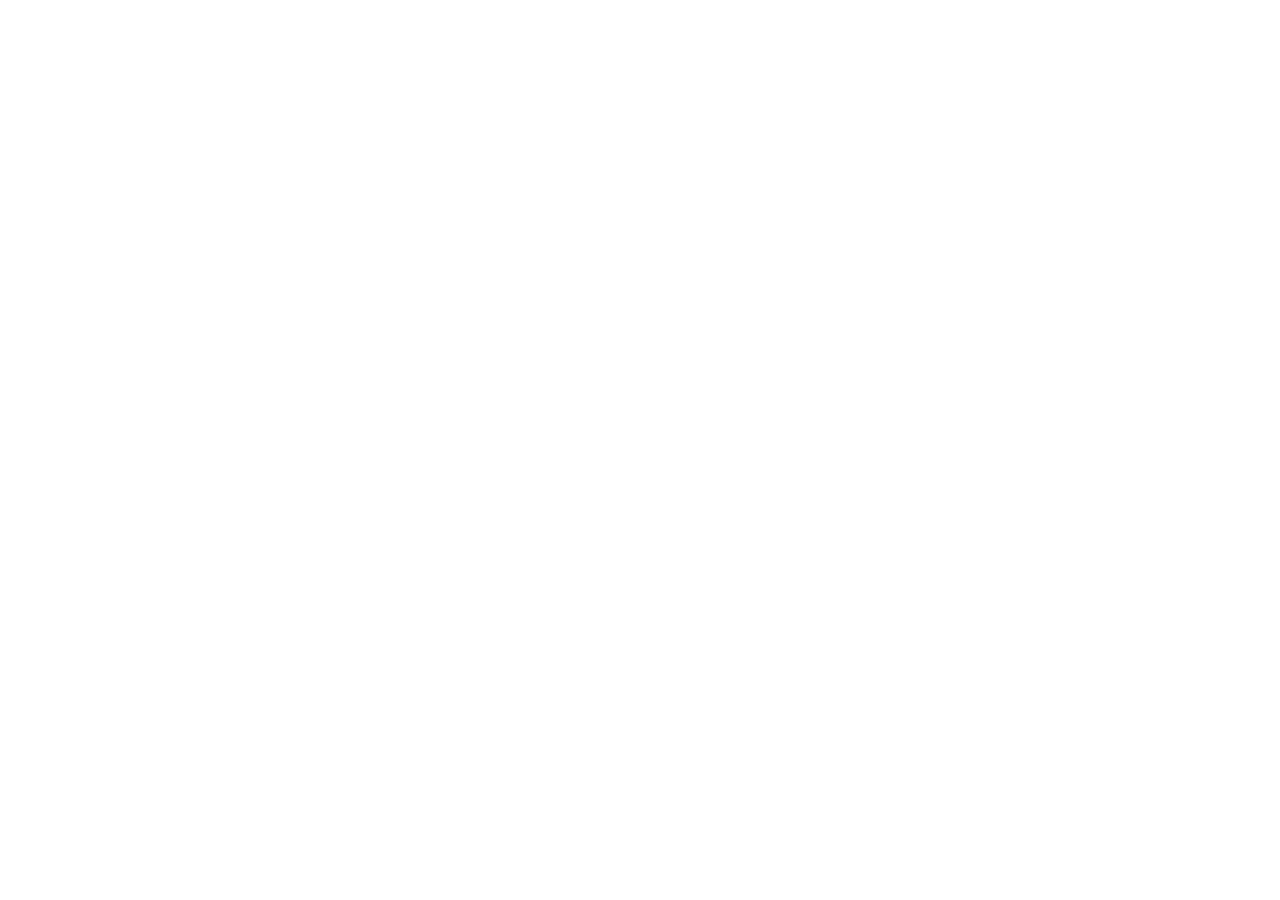
==== admin.html @ 5ccd4331 "Add files via upload" ====
<!doctype html>
<!--
  Edutools - trang quản trị
  Bản quyền thuộc về Thầy Tiến - GV Trường THPT Bỉm Sơn- Thanh Hóa
-->
<html lang="vi" data-theme="light">
<head>
  <meta charset="utf-8">
  <meta name="viewport" content="width=device-width, initial-scale=1">
  <meta name="robots" content="noindex, nofollow">
  <title>Quản trị - Edutools</title>
  <meta name="theme-color" content="#2340a8">
  <link rel="icon" href="data:image/svg+xml,%3Csvg xmlns='http://www.w3.org/2000/svg' viewBox='0 0 100 100'%3E%3Ctext y='.9em' font-size='90'%3E✏️%3C/text%3E%3C/svg%3E">
  <link rel="preconnect" href="https://fonts.googleapis.com">
  <link rel="preconnect" href="https://fonts.gstatic.com" crossorigin>
  <link rel="stylesheet" href="https://fonts.googleapis.com/css2?family=Be+Vietnam+Pro:wght@400;500;600;700&family=Mali:wght@600;700&display=swap">
  <script>
    try {
      var t = localStorage.getItem('edutools_theme') ||
        (window.matchMedia && matchMedia('(prefers-color-scheme: dark)').matches ? 'dark' : 'light');
      document.documentElement.setAttribute('data-theme', t);
    } catch (e) {}
  </script>
  <link rel="stylesheet" href="assets/style.css">
  <link rel="stylesheet" href="assets/admin.css">
</head>
<body class="admin">

  <section class="login" id="login" hidden>
    <form class="login-card" id="loginForm">
      <span class="brand-mark" aria-hidden="true">✏️</span>
      <div>
        <h1>Đăng nhập quản trị</h1>
        <p>Dành cho người quản lý Edutools.</p>
      </div>
      <div class="field">
        <label for="pw">Mật khẩu</label>
        <div class="pw-row">
          <input class="input" id="pw" type="password" autocomplete="current-password" required>
          <button type="button" class="btn btn-ghost btn-sm" id="pwToggle" aria-pressed="false">Hiện</button>
        </div>
      </div>
      <p class="form-error" id="loginErr" role="alert" hidden></p>
      <button class="btn btn-primary" type="submit">Đăng nhập</button>
      <a href="index.html">Về trang chủ</a>
    </form>
  </section>

  <div id="app" hidden>
    <header class="a-top">
      <div class="a-top-l">
        <span class="brand-mark" id="aMark" aria-hidden="true">✏️</span>
        <span class="brand-name" id="aName">Edutools</span>
        <span class="a-badge">Quản trị</span>
      </div>
      <div class="a-top-r">
        <span class="pill ok" id="statePill" role="status"></span>
        <button type="button" class="btn btn-ghost btn-sm" id="previewBtn">Xem thử trang chủ</button>
        <button type="button" class="btn btn-primary btn-sm" id="goPublish">Xuất bản</button>
        <button type="button" class="icon-btn" id="themeBtn" aria-label="Đổi giao diện sáng hoặc tối" style="width:36px;height:36px">🌙</button>
        <button type="button" class="btn btn-ghost btn-sm" id="logoutBtn">Đăng xuất</button>
      </div>
    </header>
    <div class="a-body">
      <nav class="a-nav" id="nav" aria-label="Các mục quản trị"></nav>
      <main class="a-main" id="view" tabindex="-1"></main>
    </div>
  </div>

  <div class="toasts" id="toasts" aria-live="polite"></div>
  <dialog class="sheet form-dialog" id="dlg"></dialog>
  <dialog class="sheet confirm-dialog" id="dlgConfirm"></dialog>
  <noscript><p style="padding:24px">Trang quản trị cần bật JavaScript.</p></noscript>

  <script src="assets/common.js"></script>
  <script src="assets/admin.js"></script>
</body>
</html>
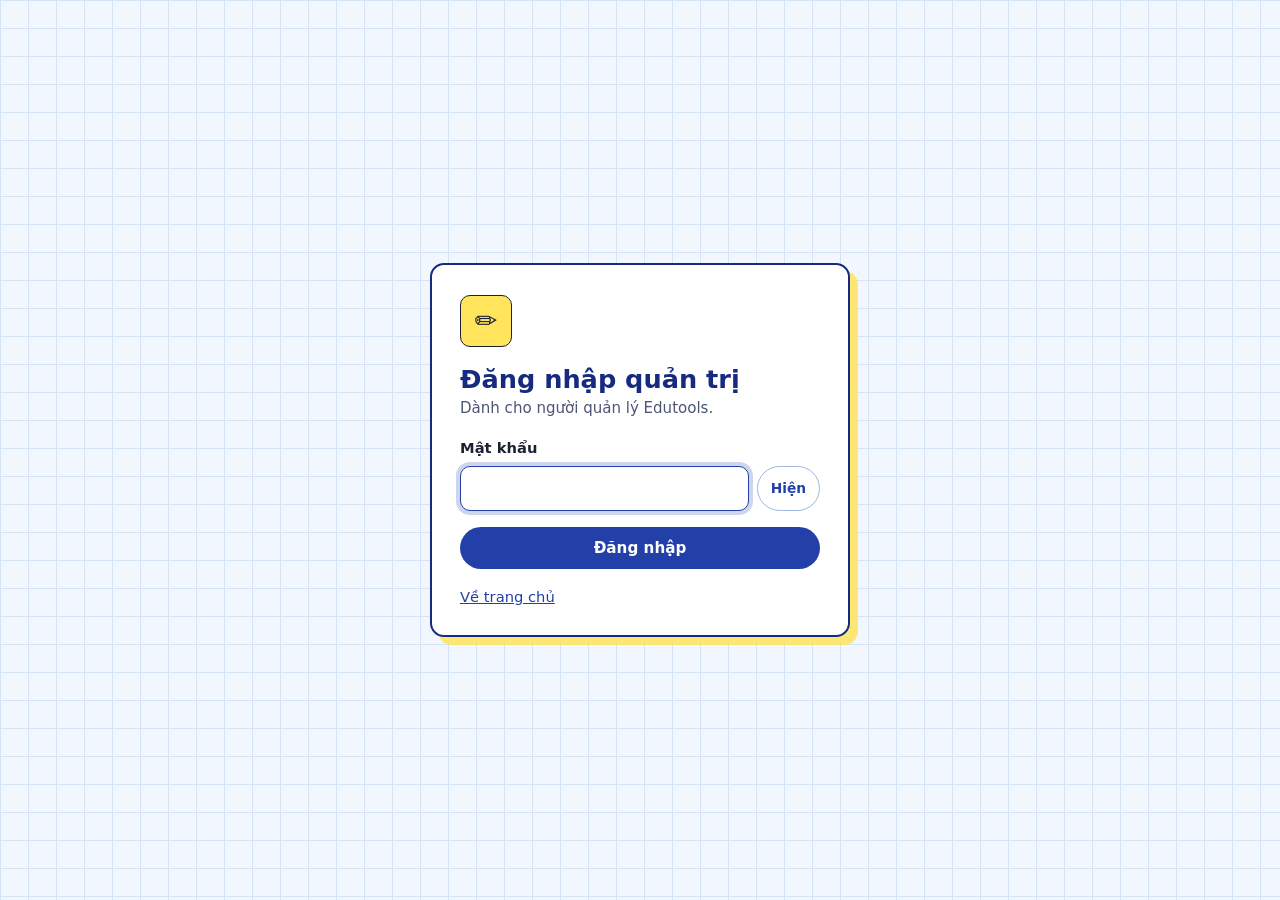
==== commit b8481fbf: "Add files via upload" ====
--- a/admin.html
+++ b/admin.html
@@ -21,8 +21,8 @@
       document.documentElement.setAttribute('data-theme', t);
     } catch (e) {}
   </script>
-  <link rel="stylesheet" href="assets/style.css">
-  <link rel="stylesheet" href="assets/admin.css">
+  <link rel="stylesheet" href="style.css">
+  <link rel="stylesheet" href="admin.css">
 </head>
 <body class="admin">
 
@@ -72,7 +72,7 @@
   <dialog class="sheet confirm-dialog" id="dlgConfirm"></dialog>
   <noscript><p style="padding:24px">Trang quản trị cần bật JavaScript.</p></noscript>
 
-  <script src="assets/common.js"></script>
-  <script src="assets/admin.js"></script>
+  <script src="common.js"></script>
+  <script src="admin.js"></script>
 </body>
 </html>
--- a/style.css
+++ b/style.css
@@ -0,0 +1,378 @@
+/*
+ * Edutools - giao diện dùng chung (trang chủ và trang quản trị)
+ * Ý tưởng: vở ô li, lề đỏ, mực xanh, bút dạ vàng, bảng xanh phấn trắng.
+ * Bản quyền thuộc về Thầy Tiến - GV Trường THPT Bỉm Sơn- Thanh Hóa
+ */
+
+:root {
+  --paper: #fbfcff;
+  --paper-2: #f1f6ff;
+  --surface: #ffffff;
+  --ink: #1c2233;
+  --ink-soft: #4b5675;
+  --blue: #2340a8;
+  --blue-ink: #162b80;
+  --blue-soft: #e6edff;
+  --on-blue: #ffffff;
+  --rule: #d5e3f6;
+  --rule-strong: #9fb6e0;
+  --margin: #e5484d;
+  --hl: #ffe45c;
+  --danger: #b3261e;
+  --danger-soft: #fdecea;
+  --ok: #156b46;
+  --ok-soft: #e4f6ec;
+  --warn-soft: #fff4cf;
+  --warn-ink: #6b4a00;
+  --note-bg: #fff6bd;
+  --note-ink: #2c2a1b;
+  --board: #1f4d3f;
+  --board-2: #183d32;
+  --chalk: #f3f1e7;
+  --wood: #9a6a36;
+  --focus: #1f6feb;
+  --font-body: 'Be Vietnam Pro', system-ui, -apple-system, 'Segoe UI', Roboto, sans-serif;
+  --font-hand: 'Mali', 'Be Vietnam Pro', system-ui, sans-serif;
+  color-scheme: light;
+}
+
+:root[data-theme='dark'] {
+  --paper: #11162a;
+  --paper-2: #171e3a;
+  --surface: #182042;
+  --ink: #e8ecfa;
+  --ink-soft: #a5b0d3;
+  --blue: #8aa4ff;
+  --blue-ink: #b9c8ff;
+  --blue-soft: #232d5c;
+  --on-blue: #0f1428;
+  --rule: #232c50;
+  --rule-strong: #3d4a82;
+  --margin: #f06b70;
+  --hl: #6b5a0f;
+  --danger: #ff8a80;
+  --danger-soft: #3b1f24;
+  --ok: #7ee0ac;
+  --ok-soft: #173326;
+  --warn-soft: #3a3110;
+  --warn-ink: #ffe08a;
+  --note-bg: #4b4519;
+  --note-ink: #fff4b8;
+  --focus: #9ec1ff;
+  color-scheme: dark;
+}
+
+*, *::before, *::after { box-sizing: border-box; }
+
+html { scroll-behavior: smooth; scroll-padding-top: 76px; -webkit-text-size-adjust: 100%; }
+
+body {
+  margin: 0;
+  font-family: var(--font-body);
+  font-size: 16px;
+  line-height: 1.6;
+  color: var(--ink);
+  background: var(--paper);
+  -webkit-font-smoothing: antialiased;
+}
+
+img { max-width: 100%; display: block; }
+a { color: var(--blue); }
+h1, h2, h3, h4, p { margin: 0; }
+button, input, select, textarea { font: inherit; color: inherit; }
+[hidden] { display: none !important; }
+
+:focus-visible { outline: 3px solid var(--focus); outline-offset: 2px; border-radius: 4px; }
+
+.sr-only {
+  position: absolute; width: 1px; height: 1px; padding: 0; margin: -1px;
+  overflow: hidden; clip: rect(0, 0, 0, 0); white-space: nowrap; border: 0;
+}
+
+.wrap { width: min(1120px, 100% - 40px); margin-inline: auto; }
+
+.skip-link {
+  position: absolute; left: 12px; top: -60px; z-index: 100;
+  background: var(--blue); color: var(--on-blue); padding: 8px 14px; border-radius: 8px; text-decoration: none;
+}
+.skip-link:focus { top: 10px; }
+
+/* ---------- Nút, ô nhập ---------- */
+.btn {
+  display: inline-flex; align-items: center; justify-content: center; gap: 8px;
+  min-height: 42px; padding: 0 18px; border-radius: 999px;
+  border: 1.5px solid transparent; font-weight: 600; font-size: .95rem; line-height: 1.2;
+  cursor: pointer; text-decoration: none; white-space: nowrap;
+  transition: background-color .15s, border-color .15s, transform .15s;
+}
+.btn:active { transform: translateY(1px); }
+.btn-primary { background: var(--blue); color: var(--on-blue); }
+.btn-primary:hover { background: var(--blue-ink); }
+:root[data-theme='dark'] .btn-primary:hover { background: #a9bcff; }
+.btn-ghost { background: transparent; color: var(--blue); border-color: var(--rule-strong); }
+.btn-ghost:hover { background: var(--blue-soft); }
+.btn-danger { background: transparent; color: var(--danger); border-color: var(--danger); }
+.btn-danger:hover { background: var(--danger-soft); }
+.btn-solid-danger { background: var(--danger); color: #fff; }
+:root[data-theme='dark'] .btn-solid-danger { color: #1a0b0b; }
+.btn-sm { min-height: 34px; padding: 0 13px; font-size: .86rem; }
+.btn[disabled], .btn[aria-disabled='true'] { opacity: .55; cursor: not-allowed; }
+.icon-btn {
+  width: 42px; height: 42px; padding: 0; border-radius: 50%;
+  border: 1.5px solid var(--rule-strong); background: var(--surface); color: var(--ink);
+  display: inline-grid; place-items: center; cursor: pointer; font-size: 1.1rem;
+}
+.icon-btn:hover { background: var(--blue-soft); }
+
+.field { display: grid; gap: 6px; align-content: start; }
+.field > label, .field > .label { font-weight: 600; font-size: .92rem; }
+.field .hint { font-size: .84rem; color: var(--ink-soft); }
+.input, .select, .textarea {
+  width: 100%; min-height: 44px; padding: 9px 13px;
+  background: var(--surface); color: var(--ink);
+  border: 1.5px solid var(--rule-strong); border-radius: 10px;
+}
+.textarea { min-height: 96px; resize: vertical; line-height: 1.5; }
+.input:focus, .select:focus, .textarea:focus {
+  outline: none; border-color: var(--blue); box-shadow: 0 0 0 4px color-mix(in srgb, var(--blue) 22%, transparent);
+}
+.check { display: flex; align-items: center; gap: 10px; min-height: 36px; cursor: pointer; }
+.check input { width: 20px; height: 20px; accent-color: var(--blue); }
+
+/* ---------- Thanh đầu trang ---------- */
+.topbar {
+  position: sticky; top: 0; z-index: 40;
+  background: color-mix(in srgb, var(--paper) 92%, transparent);
+  backdrop-filter: blur(8px); -webkit-backdrop-filter: blur(8px);
+  border-bottom: 1.5px solid var(--rule);
+}
+.topbar .wrap { display: flex; align-items: center; justify-content: space-between; gap: 16px; min-height: 64px; }
+.brand { display: flex; align-items: center; gap: 12px; text-decoration: none; color: var(--ink); min-width: 0; }
+.brand-mark {
+  width: 42px; height: 42px; flex: none; border-radius: 10px; overflow: hidden;
+  display: grid; place-items: center; font-size: 1.4rem;
+  background: var(--hl); border: 1.5px solid var(--ink);
+}
+.brand-mark img { width: 100%; height: 100%; object-fit: cover; }
+.brand-text { display: grid; line-height: 1.15; min-width: 0; }
+.brand-name { font-family: var(--font-hand); font-weight: 700; font-size: 1.35rem; color: var(--blue-ink); }
+.brand-slogan { font-size: .78rem; color: var(--ink-soft); white-space: nowrap; overflow: hidden; text-overflow: ellipsis; }
+.nav { display: flex; align-items: center; gap: 6px; }
+.nav a {
+  padding: 6px 12px; border-radius: 8px; color: var(--ink); text-decoration: none; font-weight: 500;
+  background-image: linear-gradient(var(--hl), var(--hl)); background-repeat: no-repeat;
+  background-position: 12px 78%; background-size: 0 .4em;
+  transition: background-size .2s;
+}
+.nav a:hover { background-size: calc(100% - 24px) .4em; }
+
+/* ---------- Phần đầu: trang vở ô li ---------- */
+.hero { position: relative; overflow: hidden; border-bottom: 1.5px solid var(--rule); padding: 64px 0 56px; }
+.hero-grid {
+  position: absolute; inset: 0; pointer-events: none;
+  background-image:
+    linear-gradient(var(--rule) 1px, transparent 1px),
+    linear-gradient(90deg, var(--rule) 1px, transparent 1px);
+  background-size: 28px 28px;
+  -webkit-mask-image: linear-gradient(to bottom, #000 55%, transparent);
+  mask-image: linear-gradient(to bottom, #000 55%, transparent);
+}
+.hero::before {
+  content: ''; position: absolute; top: 0; bottom: 0; width: 6px;
+  left: max(20px, calc(50% - 560px));
+  background: linear-gradient(90deg, var(--margin) 0 2px, transparent 2px 4px, var(--margin) 4px 5px, transparent 5px);
+  opacity: .75; pointer-events: none;
+}
+.hero .wrap { position: relative; padding-left: 34px; display: grid; grid-template-columns: minmax(0, 1fr) 300px; gap: 32px; align-items: center; }
+.hero-title {
+  display: inline; font-family: var(--font-hand); font-weight: 700;
+  font-size: clamp(2rem, 5.2vw, 3.5rem); line-height: 1.35; color: var(--blue-ink);
+  background-image: linear-gradient(var(--hl), var(--hl)); background-repeat: no-repeat;
+  background-position: 0 92%; background-size: 0 .42em;
+  -webkit-box-decoration-break: clone; box-decoration-break: clone;
+  animation: swipe .9s .2s ease-out forwards;
+}
+@keyframes swipe { to { background-size: 100% .42em; } }
+.hero-text { margin-top: 18px; max-width: 54ch; font-size: 1.1rem; color: var(--ink-soft); }
+.search { position: relative; margin-top: 28px; max-width: 520px; }
+.search svg { position: absolute; left: 16px; top: 50%; transform: translateY(-50%); width: 20px; height: 20px; color: var(--blue); pointer-events: none; }
+.search input {
+  width: 100%; min-height: 54px; padding: 0 18px 0 48px; font-size: 1.05rem;
+  background: var(--surface); color: var(--ink);
+  border: 2px solid var(--blue-ink); border-radius: 12px;
+}
+:root[data-theme='dark'] .search input { border-color: var(--blue); }
+.search input:focus { outline: none; box-shadow: 0 0 0 5px color-mix(in srgb, var(--hl) 85%, transparent); }
+.hero-meta { margin-top: 14px; font-size: .92rem; color: var(--ink-soft); }
+.hero-art { justify-self: end; width: 100%; max-width: 300px; }
+.hero-art svg { width: 100%; height: auto; overflow: visible; }
+.art-set { fill: var(--blue-soft); stroke: var(--blue); stroke-width: 3; stroke-linejoin: round; }
+.art-set-hole { fill: var(--paper); stroke: var(--blue); stroke-width: 3; stroke-linejoin: round; }
+.art-tick { stroke: var(--blue); stroke-width: 2; }
+.art-pencil-body { fill: #ffcf33; }
+.art-pencil-stripe { fill: #e8a800; }
+.art-pencil-wood { fill: #f1c9a0; }
+.art-pencil-lead { fill: #2b2f3a; }
+.art-pencil-band { fill: #c9ced8; }
+.art-pencil-eraser { fill: var(--margin); }
+.art-line { fill: none; stroke: var(--ink); stroke-width: 2.5; stroke-linecap: round; stroke-linejoin: round; }
+
+/* ---------- Khối chung ---------- */
+.section { padding: 56px 0 0; }
+.section-head { display: flex; align-items: baseline; justify-content: space-between; flex-wrap: wrap; gap: 8px 20px; margin-bottom: 22px; }
+.section-title { font-family: var(--font-hand); font-weight: 700; font-size: clamp(1.5rem, 3vw, 2rem); line-height: 1.3; color: var(--blue-ink); }
+.section-sub { color: var(--ink-soft); font-size: .95rem; }
+
+/* ---------- Thông báo: giấy ghi chú ---------- */
+.notes { display: grid; grid-template-columns: repeat(auto-fill, minmax(280px, 1fr)); gap: 22px; }
+.note {
+  position: relative; padding: 16px 18px 14px; background: var(--note-bg); color: var(--note-ink);
+  border-radius: 2px 2px 14px 2px; box-shadow: 0 10px 16px -12px rgba(0, 0, 0, .55);
+  transform: rotate(-.6deg);
+}
+.note:nth-child(even) { transform: rotate(.6deg); }
+.note h3 { font-size: 1.02rem; line-height: 1.35; margin-bottom: 6px; }
+.note p { font-size: .94rem; white-space: pre-line; }
+.note-date { display: block; margin-top: 10px; font-size: .8rem; opacity: .75; }
+.note a { color: inherit; font-weight: 600; }
+
+/* ---------- Công cụ ---------- */
+.toolbar { display: flex; flex-wrap: wrap; align-items: center; justify-content: space-between; gap: 14px 20px; margin-bottom: 30px; }
+.chips { display: flex; flex-wrap: wrap; gap: 8px; }
+.chip {
+  display: inline-flex; align-items: center; gap: 7px; min-height: 38px; padding: 0 14px;
+  border: 1.5px solid var(--rule-strong); border-radius: 999px; background: var(--surface);
+  font-weight: 600; font-size: .9rem; cursor: pointer; color: var(--ink);
+  transition: background-color .15s, border-color .15s;
+}
+.chip:hover { background: var(--blue-soft); }
+.chip[aria-pressed='true'] { background: var(--blue); border-color: var(--blue); color: var(--on-blue); }
+.chip .count { font-size: .78rem; font-weight: 500; opacity: .75; }
+.sort { display: flex; align-items: center; gap: 8px; margin-left: auto; font-size: .9rem; color: var(--ink-soft); }
+.sort .select { width: auto; min-height: 38px; padding: 4px 10px; font-size: .9rem; }
+.result-note { margin: -14px 0 22px; font-size: .9rem; color: var(--ink-soft); }
+
+.grid { display: grid; grid-template-columns: repeat(auto-fill, minmax(270px, 1fr)); gap: 34px 22px; margin: 0; padding: 0; list-style: none; }
+.card {
+  position: relative; display: flex; flex-direction: column; height: 100%;
+  background: var(--surface); border: 1.5px solid var(--rule-strong); border-radius: 8px;
+  transition: transform .18s, box-shadow .18s;
+}
+.card:hover { transform: translateY(-3px); box-shadow: 0 6px 0 -2px var(--surface), 0 6px 0 -.5px var(--rule-strong); }
+.tab {
+  position: absolute; z-index: 2; top: -15px; left: 14px; max-width: calc(100% - 100px);
+  display: inline-flex; align-items: center; gap: 6px; padding: 3px 12px 2px;
+  background: var(--c, var(--blue)); color: #fff; border-radius: 9px 9px 0 0;
+  font-size: .8rem; font-weight: 600; line-height: 1.5; white-space: nowrap; overflow: hidden; text-overflow: ellipsis;
+}
+.tape {
+  position: absolute; z-index: 3; top: -11px; right: 16px; padding: 1px 14px; transform: rotate(3deg);
+  background: color-mix(in srgb, var(--hl) 88%, transparent); color: #3a3200;
+  font-size: .74rem; font-weight: 600; box-shadow: 0 1px 2px rgba(0, 0, 0, .15);
+  border-left: 2px dotted rgba(0, 0, 0, .18); border-right: 2px dotted rgba(0, 0, 0, .18);
+}
+:root[data-theme='dark'] .tape { color: #fff3b0; }
+.media {
+  position: relative; display: block; width: 100%; aspect-ratio: 16 / 10; padding: 0; border: 0;
+  border-bottom: 1.5px solid var(--rule-strong); border-radius: 6.5px 6.5px 0 0; overflow: hidden;
+  background: var(--paper-2); cursor: pointer;
+}
+.media img { width: 100%; height: 100%; object-fit: cover; }
+.media-ph {
+  width: 100%; height: 100%; display: grid; place-items: center; font-size: 3.2rem;
+  background: repeating-linear-gradient(135deg,
+    color-mix(in srgb, var(--c, var(--blue)) 20%, var(--surface)) 0 12px,
+    color-mix(in srgb, var(--c, var(--blue)) 11%, var(--surface)) 12px 24px);
+}
+.card-body { display: flex; flex-direction: column; flex: 1; gap: 8px; padding: 14px 16px 16px; }
+.card-title { font-size: 1.1rem; font-weight: 700; line-height: 1.3; }
+.card-desc {
+  font-size: .93rem; color: var(--ink-soft);
+  display: -webkit-box; -webkit-line-clamp: 3; -webkit-box-orient: vertical; overflow: hidden;
+}
+.tags { display: flex; flex-wrap: wrap; gap: 2px 10px; font-size: .8rem; color: var(--ink-soft); }
+.card-actions { display: flex; gap: 8px; margin-top: auto; padding-top: 8px; }
+.card-actions .btn-primary { flex: 1; }
+
+.empty {
+  padding: 40px 24px; text-align: center; border: 2px dashed var(--rule-strong); border-radius: 12px; color: var(--ink-soft);
+}
+.empty strong { display: block; color: var(--ink); font-size: 1.1rem; margin-bottom: 6px; }
+.empty .btn { margin-top: 16px; }
+
+/* ---------- Cửa sổ chi tiết ---------- */
+dialog.sheet {
+  width: min(880px, 94vw); max-height: 92vh; padding: 0; border: 0; border-radius: 12px; overflow: auto;
+  background: var(--surface); color: var(--ink); box-shadow: 0 30px 80px -20px rgba(0, 0, 0, .55);
+}
+dialog.sheet::backdrop { background: rgba(12, 18, 40, .6); }
+.sheet-grid { display: grid; grid-template-columns: minmax(0, 5fr) minmax(0, 6fr); }
+.sheet-media { background: var(--paper-2); min-height: 260px; border-right: 1.5px solid var(--rule); }
+.sheet-media img { width: 100%; height: 100%; object-fit: cover; }
+.sheet-media .media-ph { min-height: 260px; font-size: 4.5rem; }
+.sheet-body { position: relative; padding: 28px 28px 24px; display: flex; flex-direction: column; gap: 14px; }
+.sheet-body h2 { font-family: var(--font-hand); font-weight: 700; font-size: 1.7rem; line-height: 1.3; color: var(--blue-ink); padding-right: 36px; }
+.sheet-cat { align-self: flex-start; display: inline-flex; gap: 6px; padding: 2px 12px; border-radius: 999px; background: var(--c); color: #fff; font-size: .82rem; font-weight: 600; }
+.sheet-body h3 { font-size: .95rem; margin-bottom: 4px; }
+.sheet-guide { white-space: pre-line; font-size: .94rem; padding: 12px 14px; background: var(--paper-2); border-left: 4px solid var(--margin); border-radius: 4px; }
+.sheet-actions { display: flex; flex-wrap: wrap; gap: 10px; margin-top: 6px; }
+.sheet-close { position: absolute; top: 14px; right: 14px; width: 36px; height: 36px; font-size: 1rem; }
+
+/* ---------- Bảng xanh: giới thiệu và chân trang ---------- */
+.board {
+  margin-top: 80px; color: var(--chalk); border-top: 12px solid var(--wood);
+  background:
+    radial-gradient(900px 260px at 18% 0%, rgba(255, 255, 255, .07), transparent 70%),
+    radial-gradient(700px 220px at 85% 100%, rgba(255, 255, 255, .05), transparent 70%),
+    var(--board);
+}
+.board a { color: var(--chalk); }
+.about { padding: 54px 0 40px; display: grid; grid-template-columns: minmax(0, 7fr) minmax(0, 4fr); gap: 40px; align-items: start; }
+.about h2 { font-family: var(--font-hand); font-weight: 700; font-size: clamp(1.6rem, 3vw, 2.2rem); line-height: 1.3; margin-bottom: 14px; }
+.about p { white-space: pre-line; max-width: 62ch; opacity: .94; }
+.contact { display: grid; gap: 10px; justify-items: start; }
+.contact h3 { font-family: var(--font-hand); font-weight: 600; font-size: 1.2rem; margin-bottom: 4px; }
+.chalk-btn {
+  display: inline-flex; align-items: center; gap: 8px; min-height: 42px; padding: 0 18px; border-radius: 999px;
+  border: 1.5px dashed var(--chalk); text-decoration: none; font-weight: 600; font-size: .94rem;
+  transition: background-color .15s;
+}
+.chalk-btn:hover { background: rgba(255, 255, 255, .12); }
+.foot { border-top: 1.5px dashed rgba(243, 241, 231, .45); padding: 20px 0 26px; font-size: .9rem; }
+.foot .wrap { display: flex; flex-wrap: wrap; justify-content: space-between; gap: 8px 20px; }
+.foot p { margin: 0; opacity: .92; }
+.foot small { display: block; opacity: .75; margin-top: 4px; }
+
+.preview-bar {
+  position: fixed; left: 50%; bottom: 16px; transform: translateX(-50%); z-index: 60;
+  display: flex; align-items: center; gap: 12px; padding: 8px 8px 8px 16px; max-width: calc(100vw - 24px);
+  background: var(--hl); color: #2c2500; border: 1.5px solid #2c2500; border-radius: 999px; font-size: .9rem; font-weight: 600;
+  box-shadow: 0 10px 24px -10px rgba(0, 0, 0, .5);
+}
+:root[data-theme='dark'] .preview-bar { background: #ffe45c; }
+.preview-bar a { background: #2c2500; color: #fff3b0; padding: 4px 14px; border-radius: 999px; text-decoration: none; white-space: nowrap; }
+
+/* ---------- Thiết bị nhỏ ---------- */
+@media (max-width: 920px) {
+  .hero .wrap { grid-template-columns: 1fr; }
+  .hero-art { display: none; }
+  .about { grid-template-columns: 1fr; gap: 28px; }
+}
+@media (max-width: 700px) {
+  .nav a { display: none; }
+  .hero { padding: 40px 0 40px; }
+  .hero .wrap { padding-left: 26px; }
+  .sheet-grid { grid-template-columns: 1fr; }
+  .sheet-media { min-height: 0; aspect-ratio: 16 / 9; border-right: 0; border-bottom: 1.5px solid var(--rule); }
+  .sheet-media .media-ph { min-height: 0; }
+  .sheet-body { padding: 22px 20px 20px; }
+  .chips { flex-wrap: nowrap; overflow-x: auto; padding-bottom: 4px; width: 100%; scrollbar-width: thin; }
+  .chip { flex: none; }
+  .toolbar { gap: 10px; }
+}
+
+@media (prefers-reduced-motion: reduce) {
+  html { scroll-behavior: auto; }
+  *, *::before, *::after { animation-duration: .001ms !important; transition-duration: .001ms !important; }
+  .hero-title { background-size: 100% .42em; animation: none; }
+}
--- a/admin.css
+++ b/admin.css
@@ -0,0 +1,171 @@
+/*
+ * Edutools - giao diện trang quản trị (dùng kèm style.css)
+ * Bản quyền thuộc về Thầy Tiến - GV Trường THPT Bỉm Sơn- Thanh Hóa
+ */
+
+body.admin { background: var(--paper-2); min-height: 100vh; }
+
+/* ---------- Đăng nhập ---------- */
+.login { min-height: 100vh; display: grid; place-items: center; padding: 24px;
+  background-image: linear-gradient(var(--rule) 1px, transparent 1px), linear-gradient(90deg, var(--rule) 1px, transparent 1px);
+  background-size: 28px 28px; }
+.login-card {
+  width: min(420px, 100%); display: grid; gap: 16px; padding: 30px 28px 26px;
+  background: var(--surface); border: 2px solid var(--blue-ink); border-radius: 14px;
+  box-shadow: 8px 8px 0 color-mix(in srgb, var(--hl) 85%, transparent);
+}
+:root[data-theme='dark'] .login-card { border-color: var(--blue); }
+.login-card .brand-mark { width: 52px; height: 52px; font-size: 1.7rem; }
+.login-card h1 { font-family: var(--font-hand); font-size: 1.6rem; line-height: 1.3; color: var(--blue-ink); }
+.login-card p { color: var(--ink-soft); font-size: .94rem; }
+.pw-row { display: flex; gap: 8px; }
+.pw-row .input { flex: 1; }
+.login-card a { justify-self: start; font-size: .92rem; }
+.form-error {
+  padding: 9px 12px; border-radius: 8px; font-size: .92rem; font-weight: 500;
+  background: var(--danger-soft); color: var(--danger); border: 1.5px solid var(--danger);
+}
+
+/* ---------- Khung quản trị ---------- */
+.a-top {
+  position: sticky; top: 0; z-index: 40; display: flex; flex-wrap: wrap; align-items: center; justify-content: space-between; gap: 10px 16px;
+  padding: 10px 20px; background: var(--surface); border-bottom: 1.5px solid var(--rule-strong);
+}
+.a-top-l, .a-top-r { display: flex; align-items: center; gap: 10px; flex-wrap: wrap; }
+.a-top .brand-mark { width: 38px; height: 38px; font-size: 1.25rem; }
+.a-badge { font-size: .78rem; font-weight: 600; padding: 2px 10px; border-radius: 999px; background: var(--blue-soft); color: var(--blue-ink); }
+:root[data-theme='dark'] .a-badge { color: var(--blue-ink); }
+.pill { font-size: .82rem; font-weight: 600; padding: 4px 12px; border-radius: 999px; border: 1.5px solid transparent; }
+.pill.ok { background: var(--ok-soft); color: var(--ok); border-color: var(--ok); }
+.pill.warn { background: var(--warn-soft); color: var(--warn-ink); border-color: var(--warn-ink); }
+
+.a-body { display: grid; grid-template-columns: 232px minmax(0, 1fr); gap: 24px; width: min(1240px, 100% - 32px); margin: 24px auto 60px; align-items: start; }
+.a-nav { position: sticky; top: 84px; display: grid; gap: 4px; padding: 10px; background: var(--surface); border: 1.5px solid var(--rule-strong); border-radius: 12px; }
+.a-nav button {
+  display: flex; align-items: center; gap: 10px; min-height: 44px; padding: 0 12px; text-align: left; cursor: pointer;
+  background: transparent; border: 0; border-radius: 8px; color: var(--ink); font-weight: 500; font-size: .96rem;
+}
+.a-nav button:hover { background: var(--blue-soft); }
+.a-nav button[aria-current='page'] { background: var(--blue); color: var(--on-blue); font-weight: 600; }
+.a-main { min-width: 0; outline: none; }
+.a-h1 { font-family: var(--font-hand); font-weight: 700; font-size: 1.7rem; line-height: 1.3; color: var(--blue-ink); }
+.a-lead { margin-top: 4px; color: var(--ink-soft); max-width: 70ch; }
+.a-head { display: flex; flex-wrap: wrap; align-items: flex-end; justify-content: space-between; gap: 12px 20px; margin-bottom: 20px; }
+
+.panel { background: var(--surface); border: 1.5px solid var(--rule-strong); border-radius: 12px; padding: 20px; margin-bottom: 18px; }
+.panel h2 { font-size: 1.1rem; margin-bottom: 4px; }
+.panel > p { color: var(--ink-soft); font-size: .94rem; }
+.panel .form-grid { margin-top: 16px; }
+.form-grid { display: grid; gap: 16px; }
+.form-grid.two { grid-template-columns: repeat(2, minmax(0, 1fr)); }
+.span-2 { grid-column: 1 / -1; }
+.btn-row { display: flex; flex-wrap: wrap; gap: 10px; margin-top: 16px; }
+
+.notice { padding: 12px 16px; border-radius: 10px; margin-bottom: 18px; border: 1.5px solid; font-size: .94rem; }
+.notice.warn { background: var(--warn-soft); border-color: var(--warn-ink); color: var(--warn-ink); }
+.notice.info { background: var(--blue-soft); border-color: var(--blue); color: var(--ink); }
+.notice.ok { background: var(--ok-soft); border-color: var(--ok); color: var(--ok); }
+.notice .btn { margin-top: 8px; }
+
+.stats { display: grid; grid-template-columns: repeat(auto-fit, minmax(150px, 1fr)); gap: 14px; margin-bottom: 18px; }
+.stat { padding: 16px 18px; background: var(--surface); border: 1.5px solid var(--rule-strong); border-radius: 12px; }
+.stat b { display: block; font-family: var(--font-hand); font-size: 2rem; line-height: 1.2; color: var(--blue-ink); }
+.stat span { font-size: .9rem; color: var(--ink-soft); }
+.steps { margin: 12px 0 0; padding-left: 22px; display: grid; gap: 8px; }
+
+/* ---------- Danh sách ---------- */
+.filters { display: flex; flex-wrap: wrap; gap: 10px; margin-bottom: 14px; }
+.filters .input { flex: 1 1 220px; max-width: 360px; }
+.filters .select { flex: 0 1 220px; width: auto; }
+.list { list-style: none; margin: 0; padding: 0; display: grid; gap: 10px; }
+.row {
+  display: grid; grid-template-columns: 76px minmax(0, 1fr) auto; gap: 14px; align-items: center; padding: 10px 12px 10px 10px;
+  background: var(--surface); border: 1.5px solid var(--rule-strong); border-radius: 10px;
+}
+.row.is-off { opacity: .72; background: var(--paper-2); }
+.thumb {
+  width: 76px; height: 52px; border-radius: 6px; overflow: hidden; display: grid; place-items: center; font-size: 1.6rem;
+  border: 1.5px solid var(--rule-strong);
+  background: repeating-linear-gradient(135deg, color-mix(in srgb, var(--c, var(--blue)) 20%, var(--surface)) 0 10px, color-mix(in srgb, var(--c, var(--blue)) 11%, var(--surface)) 10px 20px);
+}
+.thumb img { width: 100%; height: 100%; object-fit: cover; }
+.row-main { min-width: 0; }
+.row-title { font-weight: 700; display: flex; flex-wrap: wrap; align-items: center; gap: 6px 8px; }
+.row-sub { font-size: .86rem; color: var(--ink-soft); white-space: nowrap; overflow: hidden; text-overflow: ellipsis; }
+.row-sub a { color: inherit; }
+.flag { font-size: .74rem; font-weight: 600; padding: 1px 8px; border-radius: 999px; background: var(--hl); color: #2c2500; }
+.flag.off { background: var(--paper-2); color: var(--ink-soft); border: 1.5px solid var(--rule-strong); }
+.flag.cat { background: var(--c); color: #fff; }
+.row-actions { display: flex; flex-wrap: wrap; gap: 6px; justify-content: flex-end; }
+.mini {
+  min-width: 36px; min-height: 36px; padding: 0 10px; border-radius: 8px; cursor: pointer; font-weight: 600; font-size: .84rem;
+  background: var(--surface); color: var(--ink); border: 1.5px solid var(--rule-strong);
+}
+.mini:hover { background: var(--blue-soft); }
+.mini.danger { color: var(--danger); border-color: var(--danger); }
+.mini.danger:hover { background: var(--danger-soft); }
+.mini[disabled] { opacity: .4; cursor: not-allowed; }
+.empty-list { padding: 30px 20px; text-align: center; border: 2px dashed var(--rule-strong); border-radius: 12px; color: var(--ink-soft); background: var(--surface); }
+.empty-list strong { display: block; color: var(--ink); margin-bottom: 4px; }
+
+/* ---------- Hộp thoại biểu mẫu ---------- */
+dialog.form-dialog { width: min(660px, 94vw); }
+dialog.confirm-dialog { width: min(460px, 94vw); }
+.dlg-form { padding: 22px 24px 20px; display: grid; gap: 16px; }
+.dlg-head { display: flex; align-items: center; justify-content: space-between; gap: 12px; }
+.dlg-title { font-family: var(--font-hand); font-weight: 700; font-size: 1.4rem; line-height: 1.3; color: var(--blue-ink); }
+.dlg-body { display: grid; gap: 16px; }
+.dlg-actions { display: flex; justify-content: flex-end; gap: 10px; flex-wrap: wrap; }
+.checks { display: flex; flex-wrap: wrap; gap: 4px 24px; }
+
+.img-edit { display: grid; grid-template-columns: 150px minmax(0, 1fr); gap: 14px; align-items: start; }
+.img-prev {
+  aspect-ratio: 16 / 10; display: grid; place-items: center; text-align: center; padding: 6px; font-size: .82rem; color: var(--ink-soft);
+  background: var(--paper-2); border: 1.5px dashed var(--rule-strong); border-radius: 8px; overflow: hidden;
+}
+.img-prev img { width: 100%; height: 100%; object-fit: cover; }
+.img-prev.logo { aspect-ratio: 1; max-width: 110px; }
+.img-ctl { display: grid; gap: 8px; }
+.img-ctl .row-btns { display: flex; flex-wrap: wrap; gap: 8px; }
+
+.swatches { display: flex; flex-wrap: wrap; gap: 10px; }
+.swatches label { position: relative; cursor: pointer; }
+.swatches input { position: absolute; opacity: 0; inset: 0; cursor: pointer; }
+.swatches span { display: block; width: 36px; height: 36px; border-radius: 50%; background: var(--c); border: 3px solid var(--surface); box-shadow: 0 0 0 1.5px var(--rule-strong); }
+.swatches input:checked + span { box-shadow: 0 0 0 3px var(--ink); }
+.swatches input:focus-visible + span { outline: 3px solid var(--focus); outline-offset: 3px; }
+.emoji-pick { display: flex; flex-wrap: wrap; gap: 6px; }
+.emoji-pick button { width: 38px; height: 38px; border-radius: 8px; border: 1.5px solid var(--rule-strong); background: var(--surface); cursor: pointer; font-size: 1.15rem; }
+.emoji-pick button:hover { background: var(--blue-soft); }
+
+details.how { margin-top: 12px; border: 1.5px solid var(--rule-strong); border-radius: 10px; padding: 10px 14px; background: var(--paper-2); }
+details.how summary { cursor: pointer; font-weight: 600; }
+details.how ol { margin: 10px 0 2px; padding-left: 22px; display: grid; gap: 6px; font-size: .94rem; }
+.status { margin-top: 14px; }
+.copy-note { margin-top: 20px; font-size: .86rem; color: var(--ink-soft); }
+
+/* ---------- Thông báo nhanh ---------- */
+.toasts { position: fixed; z-index: 90; left: 50%; bottom: 20px; transform: translateX(-50%); display: grid; gap: 8px; width: min(520px, calc(100vw - 24px)); pointer-events: none; }
+.toast {
+  padding: 11px 16px; border-radius: 10px; font-weight: 600; font-size: .94rem; box-shadow: 0 12px 28px -12px rgba(0, 0, 0, .55);
+  background: var(--ink); color: var(--paper); transition: opacity .3s, transform .3s;
+}
+.toast.err { background: var(--danger); color: #fff; }
+:root[data-theme='dark'] .toast.err { color: #1a0b0b; }
+.toast.out { opacity: 0; transform: translateY(8px); }
+
+@media (max-width: 900px) {
+  .a-top { position: static; }
+  .a-body { grid-template-columns: 1fr; gap: 16px; margin-top: 16px; }
+  .a-nav { position: static; display: flex; overflow-x: auto; padding: 6px; gap: 4px; }
+  .a-nav button { flex: none; white-space: nowrap; }
+}
+@media (max-width: 640px) {
+  .form-grid.two { grid-template-columns: 1fr; }
+  .row { grid-template-columns: 60px minmax(0, 1fr); }
+  .row .thumb { width: 60px; height: 44px; }
+  .row-actions { grid-column: 1 / -1; justify-content: flex-start; }
+  .img-edit { grid-template-columns: 1fr; }
+  .a-top { padding: 8px 12px; }
+  .dlg-form { padding: 18px 16px 16px; }
+}
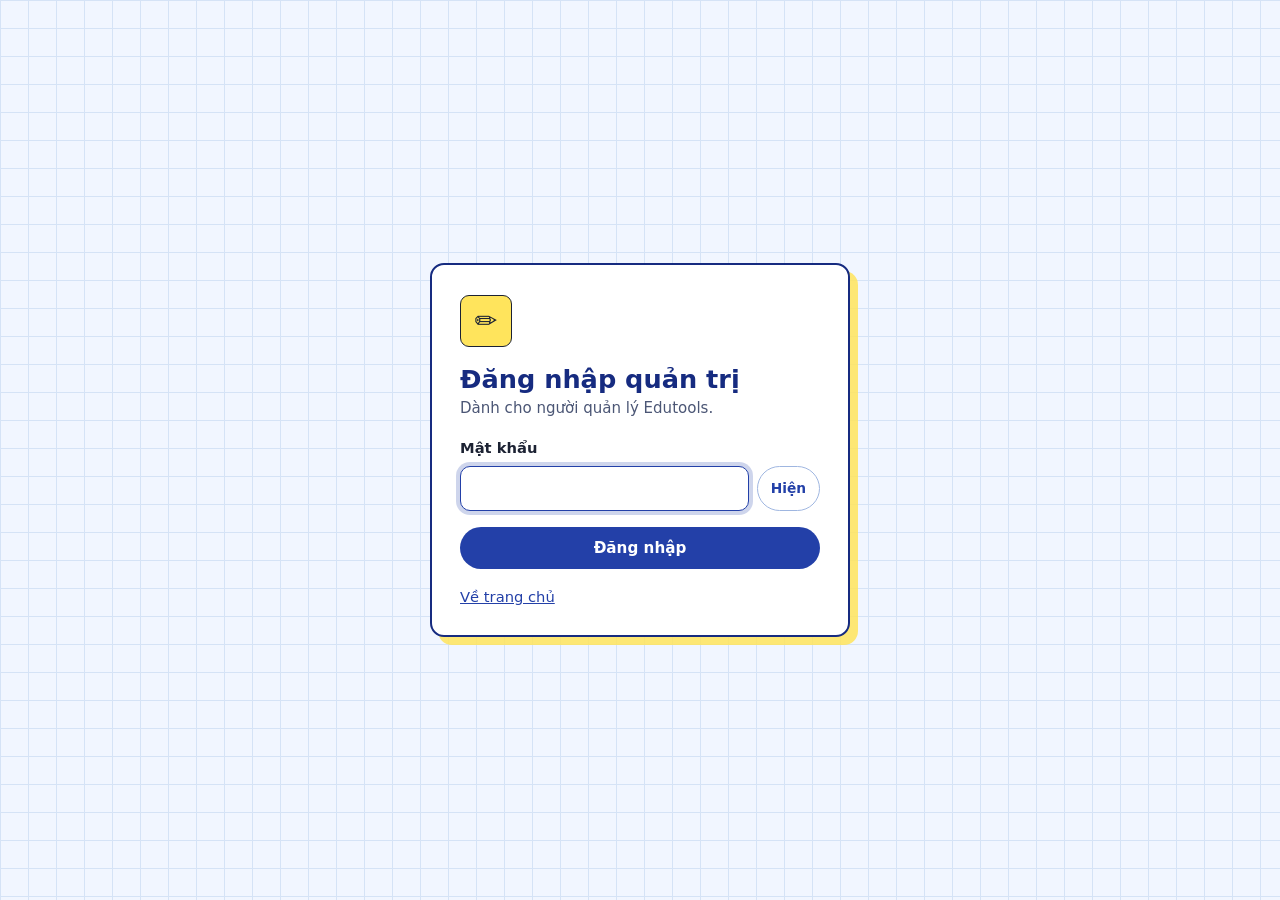
==== commit e9316995: "Add files via upload" ====
--- a/admin.html
+++ b/admin.html
@@ -72,7 +72,7 @@
   <dialog class="sheet confirm-dialog" id="dlgConfirm"></dialog>
   <noscript><p style="padding:24px">Trang quản trị cần bật JavaScript.</p></noscript>
 
-  <script src="common.js"></script>
-  <script src="admin.js"></script>
+  <script src="common.js?v=2"></script>
+  <script src="admin.js?v=2"></script>
 </body>
 </html>
--- a/style.css
+++ b/style.css
@@ -64,7 +64,7 @@
 
 *, *::before, *::after { box-sizing: border-box; }
 
-html { scroll-behavior: smooth; scroll-padding-top: 76px; -webkit-text-size-adjust: 100%; }
+html { scroll-behavior: smooth; scroll-padding-top: 68px; -webkit-text-size-adjust: 100%; }
 
 body {
   margin: 0;
@@ -146,16 +146,16 @@
   backdrop-filter: blur(8px); -webkit-backdrop-filter: blur(8px);
   border-bottom: 1.5px solid var(--rule);
 }
-.topbar .wrap { display: flex; align-items: center; justify-content: space-between; gap: 16px; min-height: 64px; }
+.topbar .wrap { display: flex; align-items: center; justify-content: space-between; gap: 16px; min-height: 56px; }
 .brand { display: flex; align-items: center; gap: 12px; text-decoration: none; color: var(--ink); min-width: 0; }
 .brand-mark {
-  width: 42px; height: 42px; flex: none; border-radius: 10px; overflow: hidden;
-  display: grid; place-items: center; font-size: 1.4rem;
+  width: 38px; height: 38px; flex: none; border-radius: 9px; overflow: hidden;
+  display: grid; place-items: center; font-size: 1.25rem;
   background: var(--hl); border: 1.5px solid var(--ink);
 }
 .brand-mark img { width: 100%; height: 100%; object-fit: cover; }
 .brand-text { display: grid; line-height: 1.15; min-width: 0; }
-.brand-name { font-family: var(--font-hand); font-weight: 700; font-size: 1.35rem; color: var(--blue-ink); }
+.brand-name { font-family: var(--font-hand); font-weight: 700; font-size: 1.25rem; color: var(--blue-ink); }
 .brand-slogan { font-size: .78rem; color: var(--ink-soft); white-space: nowrap; overflow: hidden; text-overflow: ellipsis; }
 .nav { display: flex; align-items: center; gap: 6px; }
 .nav a {
@@ -166,8 +166,8 @@
 }
 .nav a:hover { background-size: calc(100% - 24px) .4em; }
 
-/* ---------- Phần đầu: trang vở ô li ---------- */
-.hero { position: relative; overflow: hidden; border-bottom: 1.5px solid var(--rule); padding: 64px 0 56px; }
+/* ---------- Banner: trang vở lò xo ---------- */
+.hero { position: relative; isolation: isolate; overflow: hidden; border-bottom: 1.5px solid var(--rule); padding: 36px 0 16px; }
 .hero-grid {
   position: absolute; inset: 0; pointer-events: none;
   background-image:
@@ -178,34 +178,57 @@
   mask-image: linear-gradient(to bottom, #000 55%, transparent);
 }
 .hero::before {
-  content: ''; position: absolute; top: 0; bottom: 0; width: 6px;
+  content: ''; position: absolute; top: 31px; bottom: 0; width: 6px;
   left: max(20px, calc(50% - 560px));
   background: linear-gradient(90deg, var(--margin) 0 2px, transparent 2px 4px, var(--margin) 4px 5px, transparent 5px);
-  opacity: .75; pointer-events: none;
-}
-.hero .wrap { position: relative; padding-left: 34px; display: grid; grid-template-columns: minmax(0, 1fr) 300px; gap: 32px; align-items: center; }
+  opacity: .75; pointer-events: none; z-index: 1;
+}
+.hero-rings { position: absolute; z-index: 1; left: 0; top: 5px; width: 100%; height: 26px; pointer-events: none; }
+.ring-hole { fill: color-mix(in srgb, var(--ink) 24%, var(--paper)); }
+.ring-wire { fill: var(--ink-soft); }
+.ring-shine { fill: color-mix(in srgb, #fff 60%, transparent); }
+.hero .wrap { position: relative; z-index: 2; padding-left: 34px; display: grid; grid-template-columns: minmax(0, 1fr) 176px; gap: 28px; align-items: center; }
+.hero h1 { margin: 0; font-size: clamp(1.7rem, 3.8vw, 2.5rem); line-height: 1.3; }
 .hero-title {
   display: inline; font-family: var(--font-hand); font-weight: 700;
-  font-size: clamp(2rem, 5.2vw, 3.5rem); line-height: 1.35; color: var(--blue-ink);
+  font-size: inherit; line-height: inherit; color: var(--blue-ink);
   background-image: linear-gradient(var(--hl), var(--hl)); background-repeat: no-repeat;
   background-position: 0 92%; background-size: 0 .42em;
   -webkit-box-decoration-break: clone; box-decoration-break: clone;
-  animation: swipe .9s .2s ease-out forwards;
+  animation: swipe .8s .15s ease-out forwards;
 }
 @keyframes swipe { to { background-size: 100% .42em; } }
-.hero-text { margin-top: 18px; max-width: 54ch; font-size: 1.1rem; color: var(--ink-soft); }
-.search { position: relative; margin-top: 28px; max-width: 520px; }
+.hero-text { margin-top: 6px; max-width: 60ch; font-size: .98rem; color: var(--ink-soft); }
+.hero-find { display: flex; flex-wrap: wrap; align-items: center; gap: 8px 18px; margin-top: 14px; }
+.search { position: relative; flex: 1 1 300px; max-width: 440px; margin: 0; }
 .search svg { position: absolute; left: 16px; top: 50%; transform: translateY(-50%); width: 20px; height: 20px; color: var(--blue); pointer-events: none; }
 .search input {
-  width: 100%; min-height: 54px; padding: 0 18px 0 48px; font-size: 1.05rem;
+  width: 100%; min-height: 46px; padding: 0 18px 0 46px; font-size: 1rem;
   background: var(--surface); color: var(--ink);
   border: 2px solid var(--blue-ink); border-radius: 12px;
 }
 :root[data-theme='dark'] .search input { border-color: var(--blue); }
 .search input:focus { outline: none; box-shadow: 0 0 0 5px color-mix(in srgb, var(--hl) 85%, transparent); }
-.hero-meta { margin-top: 14px; font-size: .92rem; color: var(--ink-soft); }
-.hero-art { justify-self: end; width: 100%; max-width: 300px; }
-.hero-art svg { width: 100%; height: auto; overflow: visible; }
+/* Ảnh banner (tùy chọn): nằm bên phải, mờ dần về phía chữ */
+.hero-photo { display: none; position: absolute; inset: 31px 0 0 0; background-image: var(--banner); background-size: cover; background-position: center right; }
+.hero-photo::after {
+  content: ''; position: absolute; inset: 0;
+  background: linear-gradient(90deg, var(--paper) 0%, color-mix(in srgb, var(--paper) 94%, transparent) 52%, color-mix(in srgb, var(--paper) 32%, transparent) 78%, transparent 100%);
+}
+.hero.has-banner .hero-photo { display: block; }
+.hero.has-banner .hero-grid, .hero.has-banner .hero-art { display: none; }
+.hero.has-banner .wrap { grid-template-columns: minmax(0, 1fr); }
+.hero.has-banner .hero-copy { max-width: 640px; }
+.hero.has-banner { padding: 42px 0 24px; }
+.hero-meta { margin: 0; font-size: .9rem; color: var(--ink-soft); }
+.hero-art { position: relative; justify-self: end; width: 100%; max-width: 176px; }
+.hero-art::before {
+  content: ''; position: absolute; inset: -22px -34px; pointer-events: none;
+  background: radial-gradient(closest-side, color-mix(in srgb, var(--blue) 16%, transparent), transparent);
+}
+.hero-art svg { position: relative; width: 100%; height: auto; overflow: visible; filter: drop-shadow(0 10px 14px color-mix(in srgb, var(--blue-ink) 22%, transparent)); }
+.art-pencil { animation: settle .9s .45s cubic-bezier(.2, .8, .2, 1) both; }
+@keyframes settle { from { transform: translate(44px, 0); opacity: 0; } to { transform: none; opacity: 1; } }
 .art-set { fill: var(--blue-soft); stroke: var(--blue); stroke-width: 3; stroke-linejoin: round; }
 .art-set-hole { fill: var(--paper); stroke: var(--blue); stroke-width: 3; stroke-linejoin: round; }
 .art-tick { stroke: var(--blue); stroke-width: 2; }
@@ -218,23 +241,52 @@
 .art-line { fill: none; stroke: var(--ink); stroke-width: 2.5; stroke-linecap: round; stroke-linejoin: round; }
 
 /* ---------- Khối chung ---------- */
-.section { padding: 56px 0 0; }
+.section { padding: 40px 0 0; }
 .section-head { display: flex; align-items: baseline; justify-content: space-between; flex-wrap: wrap; gap: 8px 20px; margin-bottom: 22px; }
 .section-title { font-family: var(--font-hand); font-weight: 700; font-size: clamp(1.5rem, 3vw, 2rem); line-height: 1.3; color: var(--blue-ink); }
 .section-sub { color: var(--ink-soft); font-size: .95rem; }
 
-/* ---------- Thông báo: giấy ghi chú ---------- */
-.notes { display: grid; grid-template-columns: repeat(auto-fill, minmax(280px, 1fr)); gap: 22px; }
+/* ---------- Thông báo: dải ngang ---------- */
+.strip { padding-top: 16px; }
+.strip-row { display: flex; align-items: center; gap: 16px; }
+.strip-title {
+  flex: none; display: flex; align-items: center; gap: 8px; white-space: nowrap;
+  font-family: var(--font-hand); font-weight: 700; font-size: 1.15rem; line-height: 1.3; color: var(--blue-ink);
+}
+.strip-scroll { position: relative; flex: 1; min-width: 0; }
+.notes-row {
+  display: flex; gap: 12px; overflow-x: auto; scroll-snap-type: x proximity; scrollbar-width: none;
+  padding: 4px 2px 10px; margin: 0;
+}
+.notes-row::-webkit-scrollbar { display: none; }
 .note {
-  position: relative; padding: 16px 18px 14px; background: var(--note-bg); color: var(--note-ink);
-  border-radius: 2px 2px 14px 2px; box-shadow: 0 10px 16px -12px rgba(0, 0, 0, .55);
-  transform: rotate(-.6deg);
-}
-.note:nth-child(even) { transform: rotate(.6deg); }
-.note h3 { font-size: 1.02rem; line-height: 1.35; margin-bottom: 6px; }
-.note p { font-size: .94rem; white-space: pre-line; }
-.note-date { display: block; margin-top: 10px; font-size: .8rem; opacity: .75; }
-.note a { color: inherit; font-weight: 600; }
+  position: relative; flex: none; width: min(300px, 78vw); scroll-snap-align: start; text-align: left; cursor: pointer;
+  display: grid; grid-template-columns: minmax(0, 1fr); gap: 1px; padding: 8px 20px 9px 14px; border: 0; border-radius: 3px;
+  background: var(--note-bg); color: var(--note-ink); font: inherit;
+  box-shadow: 0 7px 10px -8px rgba(0, 0, 0, .6);
+  transition: transform .15s;
+}
+.note:hover { transform: translateY(-2px); }
+.note::after {
+  content: ''; position: absolute; top: 0; right: 0; border-style: solid; border-width: 0 14px 14px 0;
+  border-color: transparent var(--paper) rgba(0, 0, 0, .16) transparent;
+}
+.note-head { display: flex; align-items: baseline; gap: 8px; }
+.note-title { flex: 1; min-width: 0; font-weight: 700; font-size: .94rem; line-height: 1.4; white-space: nowrap; overflow: hidden; text-overflow: ellipsis; }
+.note-date { flex: none; font-size: .72rem; opacity: .7; }
+.note-text {
+  font-size: .84rem; line-height: 1.4; opacity: .92;
+  display: -webkit-box; -webkit-line-clamp: 2; -webkit-box-orient: vertical; overflow: hidden;
+}
+.strip-arrow {
+  position: absolute; z-index: 2; top: calc(50% - 4px); transform: translateY(-50%);
+  width: 34px; height: 34px; padding: 0; border-radius: 50%; cursor: pointer; font-size: 1.3rem; line-height: 1;
+  display: grid; place-items: center; color: var(--blue-ink);
+  border: 1.5px solid var(--rule-strong); background: var(--surface); box-shadow: 0 4px 10px -4px rgba(0, 0, 0, .35);
+}
+.strip-arrow:hover { background: var(--blue-soft); }
+.strip-arrow.prev { left: -12px; }
+.strip-arrow.next { right: -12px; }
 
 /* ---------- Công cụ ---------- */
 .toolbar { display: flex; flex-wrap: wrap; align-items: center; justify-content: space-between; gap: 14px 20px; margin-bottom: 30px; }
@@ -306,6 +358,9 @@
   background: var(--surface); color: var(--ink); box-shadow: 0 30px 80px -20px rgba(0, 0, 0, .55);
 }
 dialog.sheet::backdrop { background: rgba(12, 18, 40, .6); }
+dialog.sheet.narrow { width: min(520px, 94vw); }
+.sheet-news { white-space: pre-line; }
+.sheet-date { font-size: .85rem; color: var(--ink-soft); margin-top: -6px; }
 .sheet-grid { display: grid; grid-template-columns: minmax(0, 5fr) minmax(0, 6fr); }
 .sheet-media { background: var(--paper-2); min-height: 260px; border-right: 1.5px solid var(--rule); }
 .sheet-media img { width: 100%; height: 100%; object-fit: cover; }
@@ -320,28 +375,29 @@
 
 /* ---------- Bảng xanh: giới thiệu và chân trang ---------- */
 .board {
-  margin-top: 80px; color: var(--chalk); border-top: 12px solid var(--wood);
+  margin-top: 48px; color: var(--chalk); border-top: 8px solid var(--wood);
   background:
     radial-gradient(900px 260px at 18% 0%, rgba(255, 255, 255, .07), transparent 70%),
     radial-gradient(700px 220px at 85% 100%, rgba(255, 255, 255, .05), transparent 70%),
     var(--board);
 }
 .board a { color: var(--chalk); }
-.about { padding: 54px 0 40px; display: grid; grid-template-columns: minmax(0, 7fr) minmax(0, 4fr); gap: 40px; align-items: start; }
-.about h2 { font-family: var(--font-hand); font-weight: 700; font-size: clamp(1.6rem, 3vw, 2.2rem); line-height: 1.3; margin-bottom: 14px; }
-.about p { white-space: pre-line; max-width: 62ch; opacity: .94; }
-.contact { display: grid; gap: 10px; justify-items: start; }
-.contact h3 { font-family: var(--font-hand); font-weight: 600; font-size: 1.2rem; margin-bottom: 4px; }
+.about { padding: 22px 0 18px; display: grid; grid-template-columns: minmax(0, 1fr) auto; gap: 14px 32px; align-items: center; }
+.about h2 { font-family: var(--font-hand); font-weight: 700; font-size: 1.3rem; line-height: 1.3; margin-bottom: 4px; }
+.about p { white-space: pre-line; max-width: 72ch; font-size: .9rem; line-height: 1.55; opacity: .94; }
+.contact { display: flex; flex-direction: column; align-items: flex-start; gap: 8px; }
+.contact-links { display: flex; flex-wrap: wrap; gap: 8px; }
+.contact h3 { font-family: var(--font-hand); font-weight: 600; font-size: 1rem; line-height: 1.3; }
 .chalk-btn {
-  display: inline-flex; align-items: center; gap: 8px; min-height: 42px; padding: 0 18px; border-radius: 999px;
-  border: 1.5px dashed var(--chalk); text-decoration: none; font-weight: 600; font-size: .94rem;
+  display: inline-flex; align-items: center; gap: 6px; min-height: 36px; padding: 0 14px; border-radius: 999px;
+  border: 1.5px dashed var(--chalk); text-decoration: none; font-weight: 600; font-size: .86rem;
   transition: background-color .15s;
 }
 .chalk-btn:hover { background: rgba(255, 255, 255, .12); }
-.foot { border-top: 1.5px dashed rgba(243, 241, 231, .45); padding: 20px 0 26px; font-size: .9rem; }
+.foot { border-top: 1.5px dashed rgba(243, 241, 231, .4); padding: 10px 0 12px; font-size: .84rem; }
 .foot .wrap { display: flex; flex-wrap: wrap; justify-content: space-between; gap: 8px 20px; }
 .foot p { margin: 0; opacity: .92; }
-.foot small { display: block; opacity: .75; margin-top: 4px; }
+.foot small { display: block; opacity: .75; margin-top: 2px; }
 
 .preview-bar {
   position: fixed; left: 50%; bottom: 16px; transform: translateX(-50%); z-index: 60;
@@ -351,17 +407,28 @@
 }
 :root[data-theme='dark'] .preview-bar { background: #ffe45c; }
 .preview-bar a { background: #2c2500; color: #fff3b0; padding: 4px 14px; border-radius: 999px; text-decoration: none; white-space: nowrap; }
+@media (max-width: 560px) {
+  .preview-bar { left: 12px; right: 12px; bottom: 12px; transform: none; max-width: none; justify-content: space-between; gap: 10px; padding: 8px 8px 8px 14px; border-radius: 18px; font-size: .82rem; line-height: 1.3; }
+  .preview-bar span { min-width: 0; }
+}
 
 /* ---------- Thiết bị nhỏ ---------- */
 @media (max-width: 920px) {
   .hero .wrap { grid-template-columns: 1fr; }
   .hero-art { display: none; }
-  .about { grid-template-columns: 1fr; gap: 28px; }
+  .about { grid-template-columns: 1fr; gap: 14px; }
+}
+@media (max-width: 920px) {
+  .hero-photo::after { background: color-mix(in srgb, var(--paper) 84%, transparent); }
 }
 @media (max-width: 700px) {
   .nav a { display: none; }
-  .hero { padding: 40px 0 40px; }
+  .hero { padding: 38px 0 18px; }
   .hero .wrap { padding-left: 26px; }
+  .hero-find { margin-top: 12px; }
+  .strip-row { flex-direction: column; align-items: flex-start; gap: 6px; }
+  .strip-scroll { width: 100%; }
+  .strip-arrow { display: none; }
   .sheet-grid { grid-template-columns: 1fr; }
   .sheet-media { min-height: 0; aspect-ratio: 16 / 9; border-right: 0; border-bottom: 1.5px solid var(--rule); }
   .sheet-media .media-ph { min-height: 0; }
@@ -375,4 +442,5 @@
   html { scroll-behavior: auto; }
   *, *::before, *::after { animation-duration: .001ms !important; transition-duration: .001ms !important; }
   .hero-title { background-size: 100% .42em; animation: none; }
-}
+  .art-pencil { animation: none; }
+}
